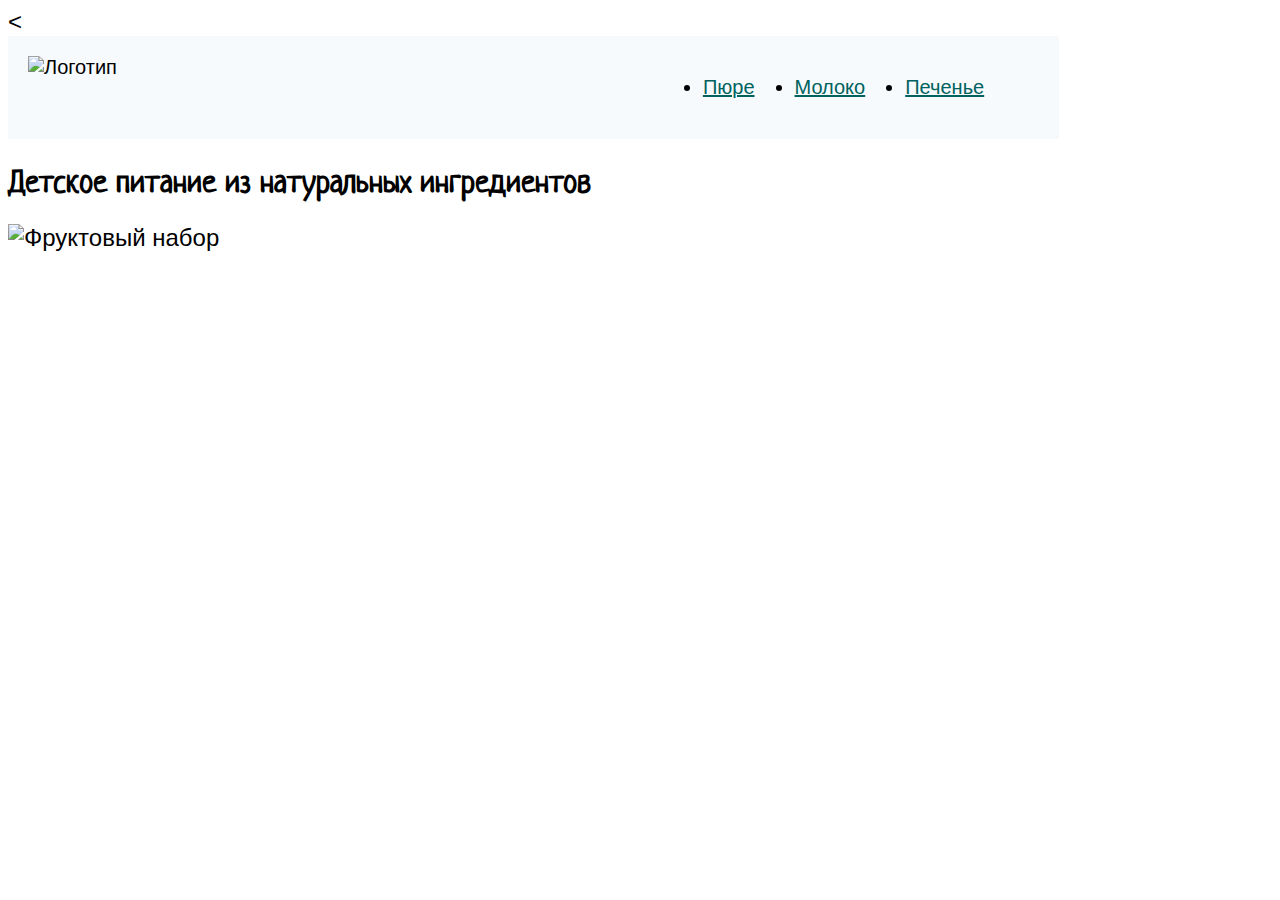
==== index.html @ 73a35a00 "Rename alina2.html to index.html" ====
<!DOCTYPE html>
<html lang="en">
  <head>
    <meta charset="UTF-8" />
    <meta name="viewport" content="width=device-width, initial-scale=1.0" />
    <title>Document</title>
    <link rel="stylesheet" href="reset.css" />
    <link rel="stylesheet" href="style.css" />
    <
    <link rel="preconnect" href="https://fonts.googleapis.com" />
    <link rel="preconnect" href="https://fonts.gstatic.com" crossorigin />
    <link
      href="https://fonts.googleapis.com/css2?family=Neucha&display=swap"
      rel="stylesheet"
    />
  </head>

  <body>
    <section>
      <nav class="site-menu">
        <img
          src="https://frutonyanya.ru/local/templates/frutonyanya/img/header/logo.svg"
          alt="Логотип"
        />
        <ul class="nav-links">
          <li><a href="#">Пюре</a></li>
          <li><a href="#">Молоко</a></li>
          <li><a href="#">Печенье</a></li>
        </ul>
      </nav>

      <main>
        <section class="firstblock">
          <h1>Детское питание из натуральных ингредиентов</h1>
          <div>
            <img
              src="https://i.postimg.cc/52BVp94h/fruits.png"
              alt="Фруктовый набор"
            />
          </div>
        </section>
      </main>
      <footer></footer>
    </section>

    <div></div>
  </body>
</html>
---- style.css ----
:root {
  --text-color: rgb(0, 0, 0);
  --text-color-green: rgb(0, 98, 94);
  --text-color-lightgreen: rgb(246, 250, 252);
}


body {
  padding: 5,5%;
  font-family: "Onest", sans-serif;
  font-size: 24px;
  color: var(--text-color);
 
}

.site-menu {
  display: flex;
  width: 80%;
  background-color: var(--text-color-lightgreen);
  padding: 1em 1em;
  justify-content: space-between;
  font-size: 20px;
  align-items: flex-start;
}

.nav-links {
  display: flex;
  gap: 2em;
  padding-left: 55px;
  padding-right: 55px;
}

.firstblock {
display: flex
width
justify-content: space-between;
}

h1 {
font-family: Neucha;
font-size: 2rem;
}


.h3 {
font-size: 45;
}


a {
  color: var(--text-color-green);
}
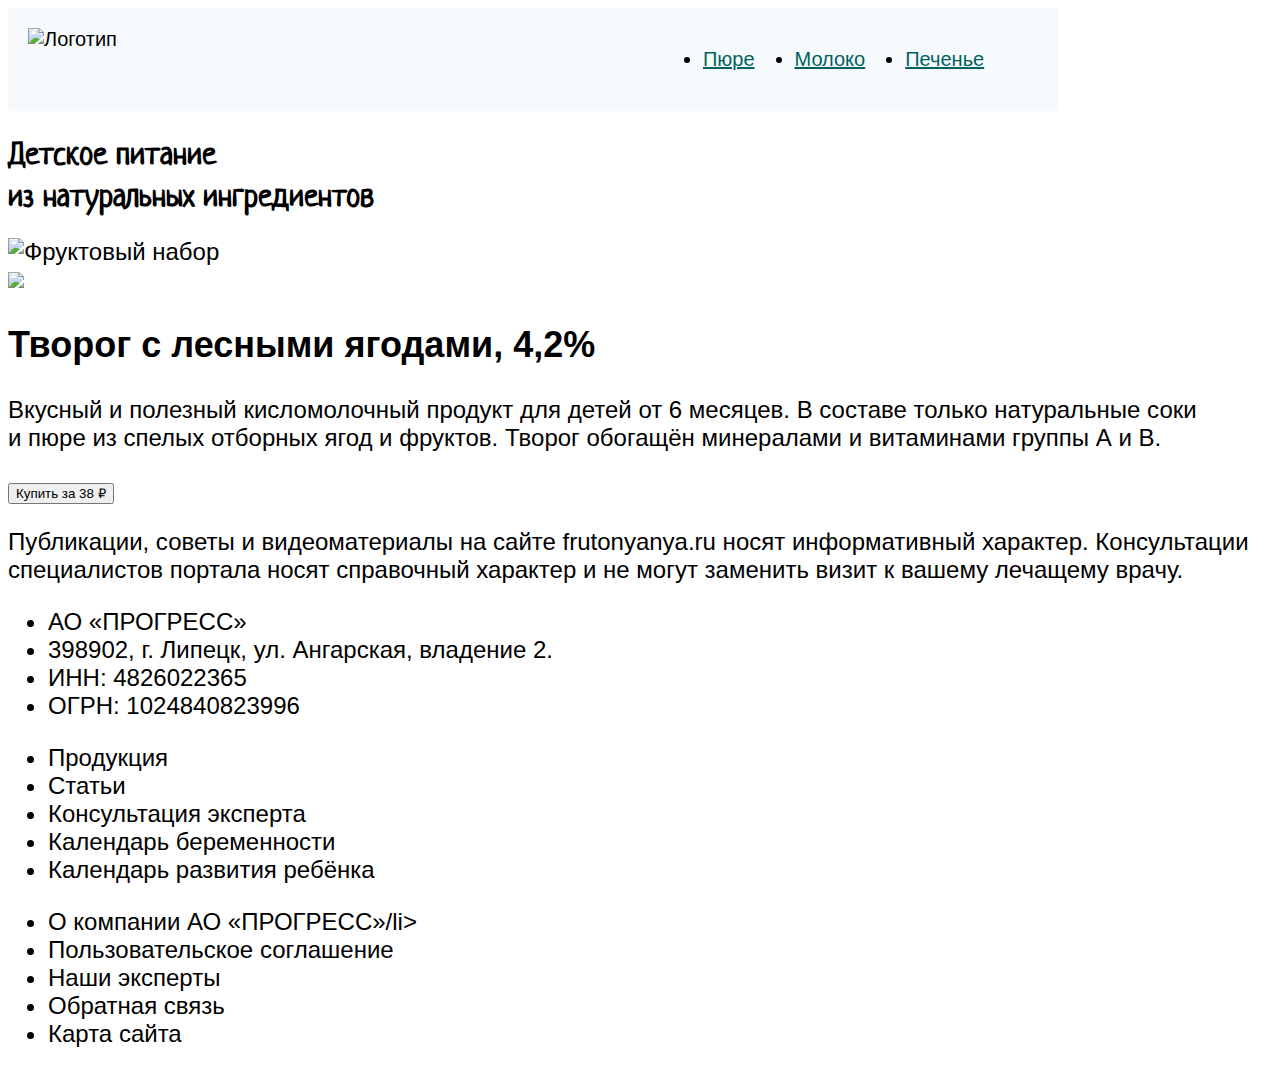
==== commit c19e72ea: "Update index.html final version" ====
--- a/index.html
+++ b/index.html
@@ -1,48 +1,89 @@
 <!DOCTYPE html>
 <html lang="en">
-  <head>
-    <meta charset="UTF-8" />
-    <meta name="viewport" content="width=device-width, initial-scale=1.0" />
-    <title>Document</title>
-    <link rel="stylesheet" href="reset.css" />
-    <link rel="stylesheet" href="style.css" />
-    <
-    <link rel="preconnect" href="https://fonts.googleapis.com" />
-    <link rel="preconnect" href="https://fonts.gstatic.com" crossorigin />
-    <link
-      href="https://fonts.googleapis.com/css2?family=Neucha&display=swap"
-      rel="stylesheet"
-    />
-  </head>
 
-  <body>
-    <section>
+<head>
+  <meta charset="UTF-8" />
+  <meta name="viewport" content="width=device-width, initial-scale=1.0" />
+  <title>Document</title>
+  <link rel="stylesheet" href="reset.css" />
+  <link rel="stylesheet" href="style.css" />
+  <link rel="preconnect" href="https://fonts.googleapis.com" />
+  <link rel="preconnect" href="https://fonts.gstatic.com" crossorigin />
+  <link href="https://fonts.googleapis.com/css2?family=Neucha&display=swap" rel="stylesheet" />
+</head>
+<body>
+  <div class="container">
+    <header>
       <nav class="site-menu">
-        <img
-          src="https://frutonyanya.ru/local/templates/frutonyanya/img/header/logo.svg"
-          alt="Логотип"
-        />
+        <img src="https://frutonyanya.ru/local/templates/frutonyanya/img/header/logo.svg" alt="Логотип" />
         <ul class="nav-links">
           <li><a href="#">Пюре</a></li>
           <li><a href="#">Молоко</a></li>
           <li><a href="#">Печенье</a></li>
         </ul>
       </nav>
+    </header>
 
-      <main>
-        <section class="firstblock">
-          <h1>Детское питание из натуральных ингредиентов</h1>
-          <div>
-            <img
-              src="https://i.postimg.cc/52BVp94h/fruits.png"
-              alt="Фруктовый набор"
-            />
+    <main>
+      <section class="rectangle">
+
+        <h1>Детское питание <br> из натуральных ингредиентов </br></h1>
+        <img class="mainpic" src="https://i.postimg.cc/52BVp94h/fruits.png" alt="Фруктовый набор" />
+      </section>
+
+      <section class="content">
+        <div class="yogurt-pic">
+<img src="https://i.postimg.cc/yY74v8X4/image.png">
+        <div class="content-text">
+          <h2 class="content-title"><div>Творог с лесными ягодами, 4,2%</div></h2>
+          <p class="content-description">Вкусный и полезный кисломолочный продукт для детей от 6 месяцев. В составе только натуральные соки и пюре из спелых отборных ягод и фруктов. Творог обогащён минералами и витаминами группы А и В.</p>
+          <div class="button-container">
+          <button>Купить за 38 ₽</button>
           </div>
-        </section>
-      </main>
-      <footer></footer>
+      </div>
+        </div>
+      </section>
+    </main>
+
+    <section class="footer">
+<div class="footer-content">
+  <div class="footer-left">
+    <p>
+      Публикации, советы и видеоматериалы на сайте frutonyanya.ru носят информативный характер. Консультации специалистов портала носят справочный характер и не могут заменить визит к вашему лечащему врачу.
+    </p>
+    <ul class="footer-menu-ul">
+      <li>АО «ПРОГРЕСС»</li>
+      <li>398902, г. Липецк, ул. Ангарская, владение 2.</li>
+      <li>ИНН: 4826022365</li>
+      <li>ОГРН: 1024840823996</li>
+    </ul>
+  </div>
+<div class="footer-menu">
+  <div class="footer-center">
+    <ul class="footer-menu-ul">
+      <li>Продукция</li>
+      <li>Статьи</li>
+      <li>Консультация эксперта</li>
+      <li>Календарь беременности</li>
+      <li>Календарь развития ребёнка</li>
+    </ul>
+  </div>
+
+  <div class="footer-right">
+    <ul class="footer-menu-ul">
+      <li>О компании АО «ПРОГРЕСС»/li>
+      <li>Пользовательское соглашение</li>
+      <li>Наши эксперты</li>
+      <li>Обратная связь</li>
+      <li>Карта сайта</li>
+    </ul>
+    </div>
+  </div>
+  
+    </div>
+
     </section>
+  </div>
+</body>
 
-    <div></div>
-  </body>
 </html>
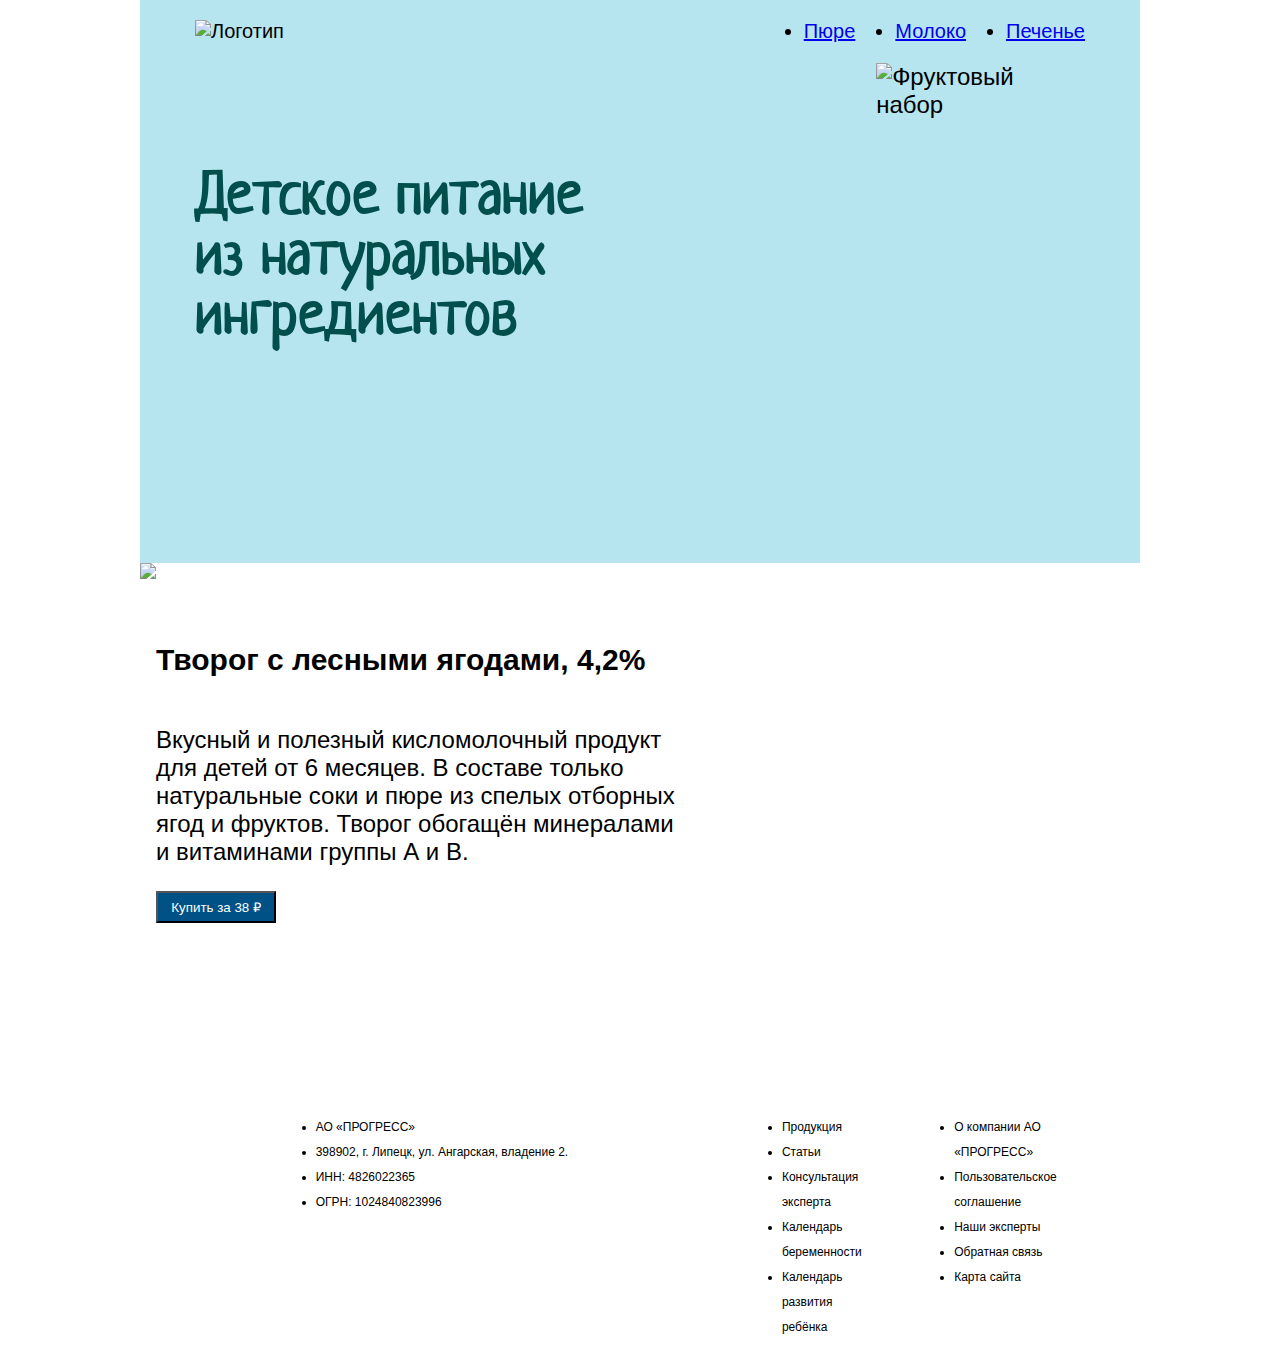
==== commit 0f9fbf3b: "Update index.html" ====
--- a/index.html
+++ b/index.html
@@ -48,9 +48,6 @@
     <section class="footer">
 <div class="footer-content">
   <div class="footer-left">
-    <p>
-      Публикации, советы и видеоматериалы на сайте frutonyanya.ru носят информативный характер. Консультации специалистов портала носят справочный характер и не могут заменить визит к вашему лечащему врачу.
-    </p>
     <ul class="footer-menu-ul">
       <li>АО «ПРОГРЕСС»</li>
       <li>398902, г. Липецк, ул. Ангарская, владение 2.</li>
@@ -71,7 +68,7 @@
 
   <div class="footer-right">
     <ul class="footer-menu-ul">
-      <li>О компании АО «ПРОГРЕСС»/li>
+      <li>О компании АО «ПРОГРЕСС»</li>
       <li>Пользовательское соглашение</li>
       <li>Наши эксперты</li>
       <li>Обратная связь</li>
--- a/style.css
+++ b/style.css
@@ -1,56 +1,163 @@
 :root {
   --text-color: rgb(0, 0, 0);
   --text-color-green: rgb(0, 98, 94);
+  --text-color-darkgreen: rgb(0, 79, 76);
   --text-color-lightgreen: rgb(246, 250, 252);
 }
 
 
 body {
-  padding: 5,5%;
+  margin: 0;
   font-family: "Onest", sans-serif;
   font-size: 24px;
+  width: 100%;
   color: var(--text-color);
- 
-}
-
-.site-menu {
-  display: flex;
-  width: 80%;
-  background-color: var(--text-color-lightgreen);
-  padding: 1em 1em;
-  justify-content: space-between;
-  font-size: 20px;
-  align-items: flex-start;
 }
 
 .nav-links {
   display: flex;
   gap: 2em;
-  padding-left: 55px;
+}
+
+.site-menu {
+  display: flex;
+  width: 100%;
+  padding: 0 55px;
+  justify-content: space-between;
+  font-size: 20px;
+  align-items:center;
+  background-color: rgb(182, 229, 240);
+}
+
+
+header {
+  max-height: 69px;
+  width: 100%;
+  display: flex;
+  justify-content: center;
+  margin: 0;
+  padding: 0;
+  vertical-align: center;
+}
+
+.container {
+  max-width: 1000px;
+  margin: 0 auto; 
+  display: flex;
+  flex-direction: column; 
+  align-items: center; 
+}
+
+.rectangle {
+  display: flex;
+  flex-direction: row;
+  justify-content: space-between;
+  align-items: flex-start;
+  width: 100%;
+  max-width: 1000px;
+  max-height: 500px;
+  min-height: 500px;
+  background-color: rgb(182, 229, 240);
+}
+
+.mainpic {
+  max-width: 100%;
+  max-height: 500px;
+  margin: 0;
   padding-right: 55px;
 }
 
-.firstblock {
-display: flex
-width
-justify-content: space-between;
+
+h1 {
+  font-family: Neucha;
+  line-height: 1em;
+  font-size: 2.5em;
+  color: var(--text-color-darkgreen);
+  padding: 1em 0;
+  padding-left: 55px;
+  justify-content: flex-start;
 }
 
-h1 {
-font-family: Neucha;
-font-size: 2rem;
+.h3 {
+  font-size: 1em;
+  font-weight: bold;
+}
+
+.content {
+  width: 100%;
+  display: flex;
+  justify-content: space-between;
+  flex-direction: row;
+  align-items: baseline;
+  gap: 30px;
+  max-height: 500px;
+}
+
+.content-title {
+  font-size: 30px;
+
+}
+ 
+
+.yogurt-pic {
+display: flex;
+}
+
+.content-text{
+display: flex;
+flex-direction: column;
+align-items: stretch;
+width: 100%;
+max-width: 540px;
+box-sizing: border-box;
+justify-content: space-between;
+margin: 55px 55px 0px 0px;
+flex-grow: 1;
+height: 100%;
+max-height: 500px;
+}
+
+.button-container {
+  align-self: flex-start; 
+  margin-top: auto;
+
+}
+
+button {
+padding: 0.5em 1em;
+text-align: center;
+color: white;
+background-color: #005185;
+}
+
+.footer-menu {
+display: flex;
+flex-direction: row;
+justify-content: flex-start;
+align-items: flex-start;
+gap: 20%;
+}
+
+.footer-left {
+  margin-right: 10%;
+  width: 100%;
+  max-width: 400px;
+  padding-left: 0;
+}
+
+.footer-content {
+  margin-top: 180px;
+  display: flex;
+  justify-content:flex-start;
+  flex-direction: row;
+  gap: 20px;
+  align-items: flex-start;
+  font-size: 0.5em;
+  
+}
+
+.footer-menu-ul {
+  line-height: 25px;
 }
 
 
-.h3 {
-font-size: 45;
-}
-
-
-a {
-  color: var(--text-color-green);
-}
-
-
-
-
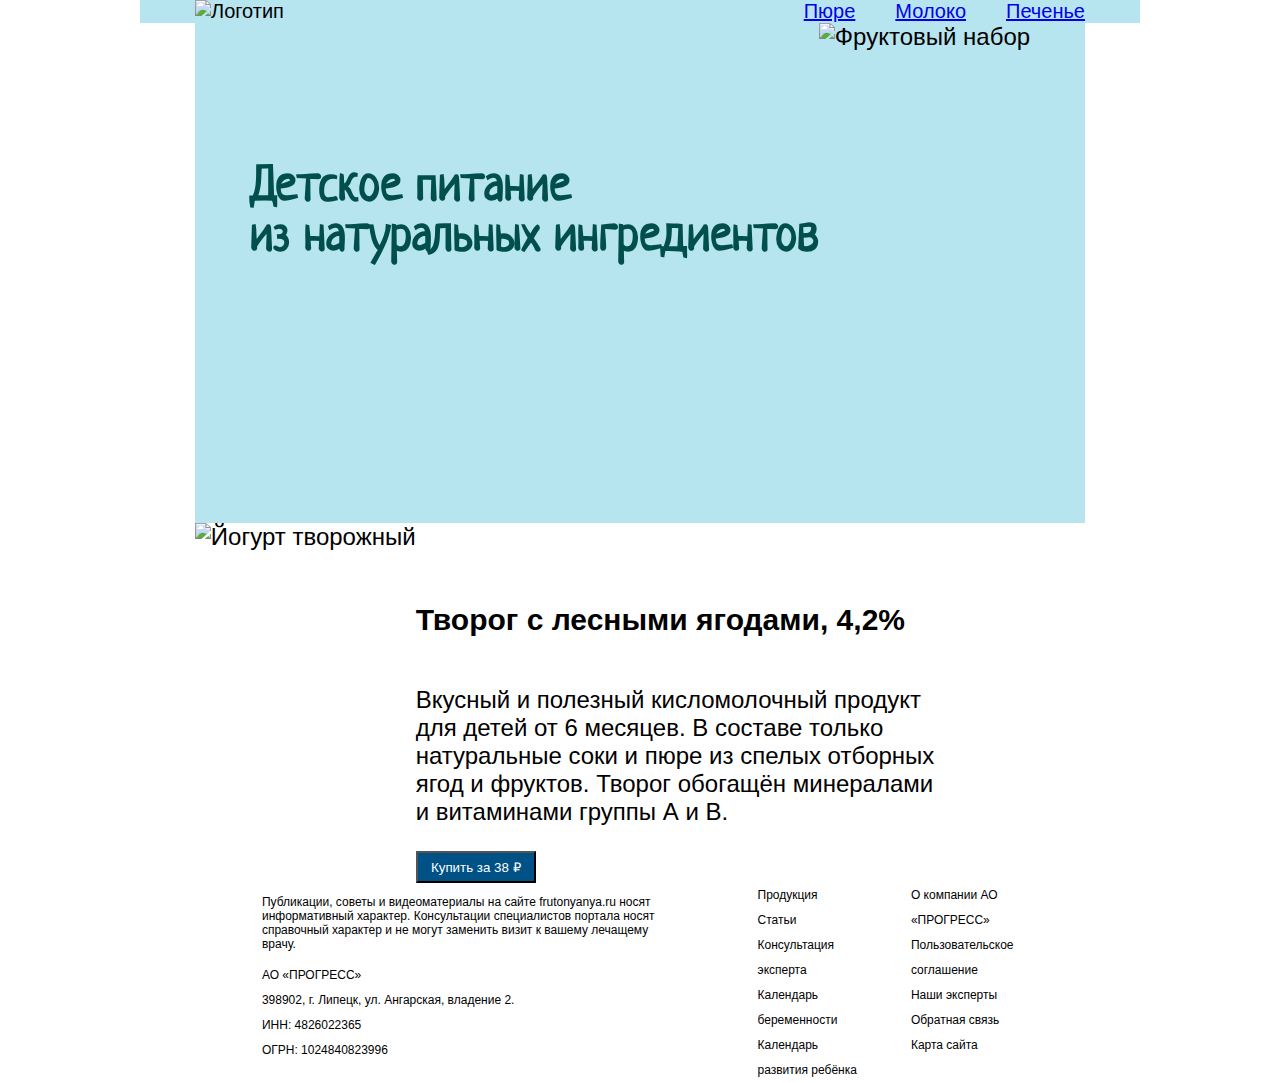
==== commit 0239c2c8: "Update index.html" ====
--- a/index.html
+++ b/index.html
@@ -33,7 +33,7 @@
 
       <section class="content">
         <div class="yogurt-pic">
-<img src="https://i.postimg.cc/yY74v8X4/image.png">
+<img class="yogurt" src="https://i.postimg.cc/yY74v8X4/image.png" alt="Йогурт творожный">
         <div class="content-text">
           <h2 class="content-title"><div>Творог с лесными ягодами, 4,2%</div></h2>
           <p class="content-description">Вкусный и полезный кисломолочный продукт для детей от 6 месяцев. В составе только натуральные соки и пюре из спелых отборных ягод и фруктов. Творог обогащён минералами и витаминами группы А и В.</p>
@@ -48,6 +48,9 @@
     <section class="footer">
 <div class="footer-content">
   <div class="footer-left">
+    <p>
+      Публикации, советы и видеоматериалы на сайте frutonyanya.ru носят информативный характер. Консультации специалистов портала носят справочный характер и не могут заменить визит к вашему лечащему врачу.
+    </p>
     <ul class="footer-menu-ul">
       <li>АО «ПРОГРЕСС»</li>
       <li>398902, г. Липецк, ул. Ангарская, владение 2.</li>
--- a/style.css
+++ b/style.css
@@ -5,6 +5,11 @@
   --text-color-lightgreen: rgb(246, 250, 252);
 }
 
+ul {
+  list-style: none;
+  padding: 0; 
+  margin: 0; 
+}
 
 body {
   margin: 0;
@@ -71,9 +76,9 @@
 h1 {
   font-family: Neucha;
   line-height: 1em;
-  font-size: 2.5em;
+  font-size: 2.1em;
   color: var(--text-color-darkgreen);
-  padding: 1em 0;
+  padding: 2em 0;
   padding-left: 55px;
   justify-content: flex-start;
 }
@@ -103,6 +108,11 @@
 display: flex;
 }
 
+.yogurt {
+display: flex;
+max-width: 459.75px;
+}
+
 .content-text{
 display: flex;
 flex-direction: column;
@@ -111,6 +121,8 @@
 max-width: 540px;
 box-sizing: border-box;
 justify-content: space-between;
+padding-left: 27;
+padding-top: 27;
 margin: 55px 55px 0px 0px;
 flex-grow: 1;
 height: 100%;
@@ -146,7 +158,6 @@
 }
 
 .footer-content {
-  margin-top: 180px;
   display: flex;
   justify-content:flex-start;
   flex-direction: row;
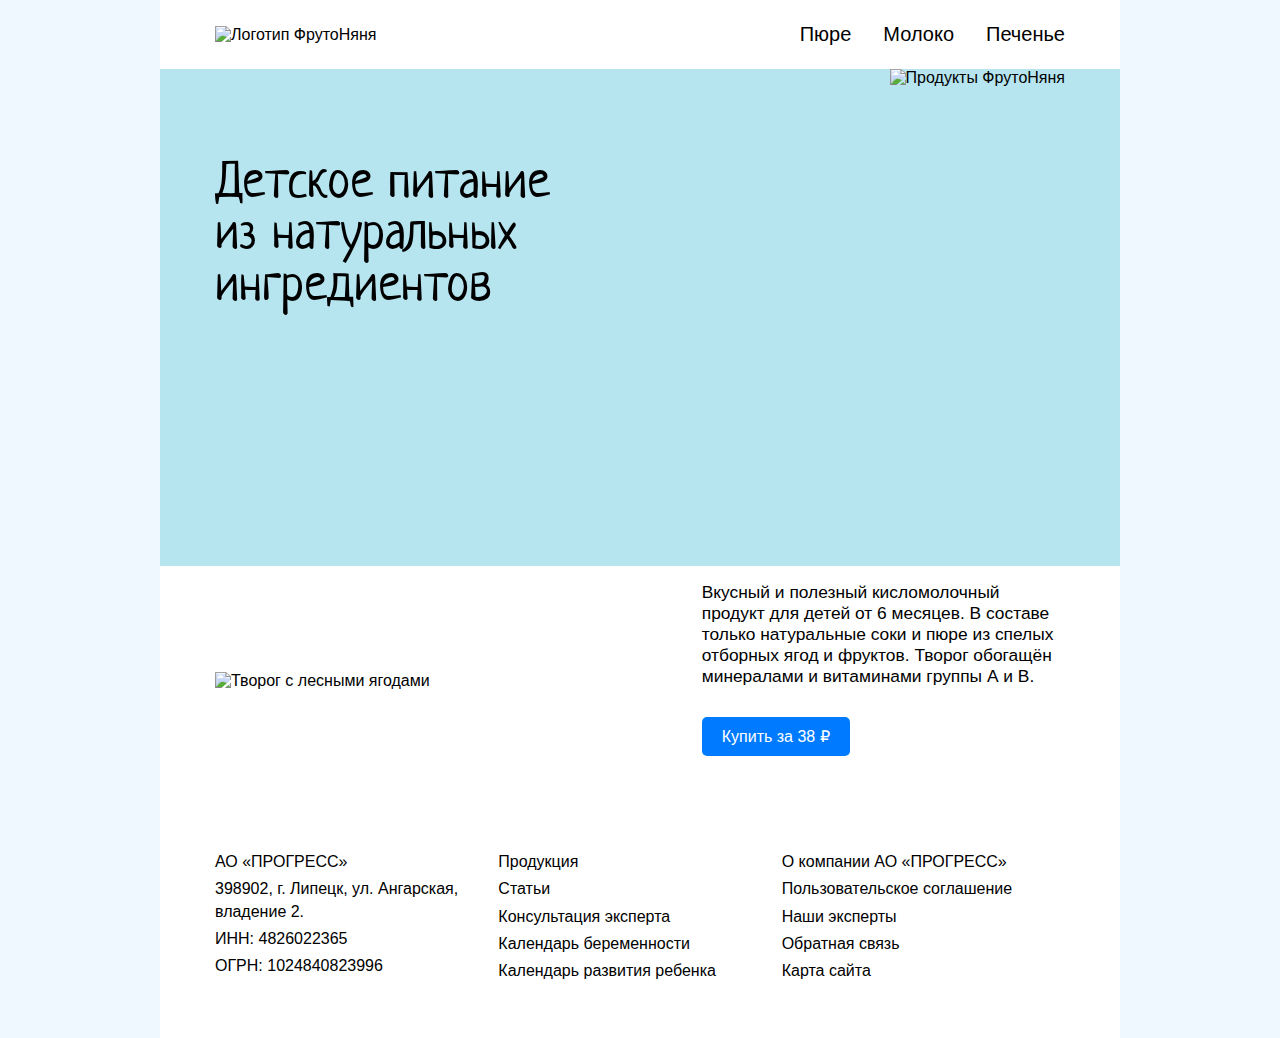
==== commit 7dd850da: "Update index.html" ====
--- a/index.html
+++ b/index.html
@@ -1,89 +1,68 @@
 <!DOCTYPE html>
-<html lang="en">
+<html lang="ru">
+<head>
+    <meta charset="UTF-8">
+    <meta name="viewport" content="width=device-width, initial-scale=1.0">
+    <title>ФрутоНяня</title>
+    <link rel="stylesheet" href="style.css">
+   <link rel="preconnect" href="https://fonts.googleapis.com">
+  <link rel="preconnect" href="https://fonts.gstatic.com" crossorigin >
+  <link href="https://fonts.googleapis.com/css2?family=Neucha&display=swap" rel="stylesheet" />
 
-<head>
-  <meta charset="UTF-8" />
-  <meta name="viewport" content="width=device-width, initial-scale=1.0" />
-  <title>Document</title>
-  <link rel="stylesheet" href="reset.css" />
-  <link rel="stylesheet" href="style.css" />
-  <link rel="preconnect" href="https://fonts.googleapis.com" />
-  <link rel="preconnect" href="https://fonts.gstatic.com" crossorigin />
-  <link href="https://fonts.googleapis.com/css2?family=Neucha&display=swap" rel="stylesheet" />
 </head>
 <body>
-  <div class="container">
-    <header>
-      <nav class="site-menu">
-        <img src="https://frutonyanya.ru/local/templates/frutonyanya/img/header/logo.svg" alt="Логотип" />
-        <ul class="nav-links">
-          <li><a href="#">Пюре</a></li>
-          <li><a href="#">Молоко</a></li>
-          <li><a href="#">Печенье</a></li>
-        </ul>
-      </nav>
-    </header>
+    <div class="container"> 
+        <header>
+            <div class="logo">
+                <img src="https://frutonyanya.ru/local/templates/frutonyanya/img/header/logo.svg" alt="Логотип ФрутоНяня">
+            </div>
+            <nav>
+                <ul>
+                    <li><a href="#">Пюре</a></li>
+                    <li><a href="#">Молоко</a></li>
+                    <li><a href="#">Печенье</a></li>
+                </ul>
+            </nav>
+        </header>
 
-    <main>
-      <section class="rectangle">
+        <main>
+            <section class="hero">
+                <h1>Детское питание <br> из натуральных <br> ингредиентов</h1>
+                <img src="https://i.postimg.cc/52BVp94h/fruits.png" alt="Продукты ФрутоНяня" class="hero-image">
+            </section>
 
-        <h1>Детское питание <br> из натуральных ингредиентов </br></h1>
-        <img class="mainpic" src="https://i.postimg.cc/52BVp94h/fruits.png" alt="Фруктовый набор" />
-      </section>
+            <section class="product">
+                <img src="https://i.postimg.cc/yY74v8X4/image.png" alt="Творог с лесными ягодами" class="product-image">
+                <div class="product-info">
+                    <h2>Творог с лесными ягодами, 4,2%</h2>
+                    <p>Вкусный и полезный кисломолочный продукт для детей от 6 месяцев. В составе только натуральные соки и пюре из спелых отборных ягод и фруктов. Творог обогащён минералами и витаминами группы А и В.</p>
+                    <button>Купить за 38 ₽</button>
+                </div>
+            </section>
 
-      <section class="content">
-        <div class="yogurt-pic">
-<img class="yogurt" src="https://i.postimg.cc/yY74v8X4/image.png" alt="Йогурт творожный">
-        <div class="content-text">
-          <h2 class="content-title"><div>Творог с лесными ягодами, 4,2%</div></h2>
-          <p class="content-description">Вкусный и полезный кисломолочный продукт для детей от 6 месяцев. В составе только натуральные соки и пюре из спелых отборных ягод и фруктов. Творог обогащён минералами и витаминами группы А и В.</p>
-          <div class="button-container">
-          <button>Купить за 38 ₽</button>
-          </div>
-      </div>
-        </div>
-      </section>
-    </main>
-
-    <section class="footer">
-<div class="footer-content">
-  <div class="footer-left">
-    <p>
-      Публикации, советы и видеоматериалы на сайте frutonyanya.ru носят информативный характер. Консультации специалистов портала носят справочный характер и не могут заменить визит к вашему лечащему врачу.
-    </p>
-    <ul class="footer-menu-ul">
-      <li>АО «ПРОГРЕСС»</li>
-      <li>398902, г. Липецк, ул. Ангарская, владение 2.</li>
-      <li>ИНН: 4826022365</li>
-      <li>ОГРН: 1024840823996</li>
-    </ul>
-  </div>
-<div class="footer-menu">
-  <div class="footer-center">
-    <ul class="footer-menu-ul">
-      <li>Продукция</li>
-      <li>Статьи</li>
-      <li>Консультация эксперта</li>
-      <li>Календарь беременности</li>
-      <li>Календарь развития ребёнка</li>
-    </ul>
-  </div>
-
-  <div class="footer-right">
-    <ul class="footer-menu-ul">
-      <li>О компании АО «ПРОГРЕСС»</li>
-      <li>Пользовательское соглашение</li>
-      <li>Наши эксперты</li>
-      <li>Обратная связь</li>
-      <li>Карта сайта</li>
-    </ul>
-    </div>
-  </div>
-  
-    </div>
-
-    </section>
-  </div>
+            <section class="footer-info">
+                <div class="column">
+                    <p>АО «ПРОГРЕСС»</p>
+                    <p>398902, г. Липецк, ул. Ангарская, владение 2.</p>
+                    <p>ИНН: 4826022365</p>
+                    <p>ОГРН: 1024840823996</p>
+                </div>
+                <div class="column">
+                  <p><a href="#">Продукция</a></p>
+                  <p><a href="#">Статьи</a></p>
+                  <p><a href="#">Консультация эксперта</a></p>
+                  <p><a href="#">Календарь беременности</a></p>
+                  <p><a href="#">Календарь развития ребенка</a></p>
+                </div>
+                 <div class="column">
+                    <p><a href="#">О компании АО «ПРОГРЕСС»</a></p>
+                    <p><a href="#">Пользовательское соглашение</a></p>
+                    <p><a href="#">Наши эксперты</a></p>
+                    <p><a href="#">Обратная связь</a></p>
+                    <p><a href="#">Карта сайта</a></p>
+                </div>
+            </section>
+        </main>
+    </div> 
 </body>
-
 </html>
--- a/style.css
+++ b/style.css
@@ -1,174 +1,214 @@
-:root {
-  --text-color: rgb(0, 0, 0);
-  --text-color-green: rgb(0, 98, 94);
-  --text-color-darkgreen: rgb(0, 79, 76);
-  --text-color-lightgreen: rgb(246, 250, 252);
+body {
+  font-family: "Onest", sans-serif;
+  margin: 0;
+  padding: 0;
+  background-color: #f0f8ff;
+}
+
+a {
+  text-decoration: none;
+  color: inherit;
 }
 
 ul {
   list-style: none;
-  padding: 0; 
-  margin: 0; 
-}
-
-body {
+  padding: 0;
   margin: 0;
-  font-family: "Onest", sans-serif;
-  font-size: 24px;
-  width: 100%;
-  color: var(--text-color);
-}
-
-.nav-links {
-  display: flex;
-  gap: 2em;
-}
-
-.site-menu {
-  display: flex;
-  width: 100%;
-  padding: 0 55px;
-  justify-content: space-between;
-  font-size: 20px;
-  align-items:center;
-  background-color: rgb(182, 229, 240);
-}
-
-
-header {
-  max-height: 69px;
-  width: 100%;
-  display: flex;
-  justify-content: center;
-  margin: 0;
-  padding: 0;
-  vertical-align: center;
 }
 
 .container {
   max-width: 1000px;
-  margin: 0 auto; 
-  display: flex;
-  flex-direction: column; 
-  align-items: center; 
-}
-
-.rectangle {
-  display: flex;
-  flex-direction: row;
+  margin: 0 auto;
+  padding: 0 20px; 
+  box-sizing: border-box; 
+}
+
+header {
+  position: relative;
+  height: 69px;
+  display: flex;
   justify-content: space-between;
-  align-items: flex-start;
-  width: 100%;
-  max-width: 1000px;
-  max-height: 500px;
-  min-height: 500px;
-  background-color: rgb(182, 229, 240);
-}
-
-.mainpic {
-  max-width: 100%;
-  max-height: 500px;
-  margin: 0;
-  padding-right: 55px;
-}
-
-
-h1 {
-  font-family: Neucha;
-  line-height: 1em;
-  font-size: 2.1em;
-  color: var(--text-color-darkgreen);
-  padding: 2em 0;
-  padding-left: 55px;
-  justify-content: flex-start;
-}
-
-.h3 {
+  align-items: center;
+  background-color: white;
+}
+
+.logo img {
+  height: 50px;
+  margin-left:55px;
+}
+
+nav ul {
+  display: flex;
+  margin-right: 55px;
+}
+
+nav li {
+  margin-left: 32px;
+}
+nav li:first-child {
+  margin-left: 0;
+}
+
+nav a {
+  color: #0625E;
+  font-size:20px;
+}
+.hero {
+  position: relative; 
+  height: 397px;
+  background-color: #B6E5F0;
+  padding: 50px 0; 
+  text-align: left; 
+}
+
+.hero h1 {
+  font-family: 'Neucha'; 
+  font-size: 52.09px; 
+  font-weight: 100;
+  margin-bottom: 20px;
+  margin-left:55px;
+  color: #0625E;
+  max-width: 50%;
+  line-height: 51.4px;
+}
+.hero-image {
+  position: absolute;
+  top: 0;
+  right: 55px;
+  width: auto;      
+  height: 100%;       
+  object-fit: contain;
+  z-index: 0;
+}
+
+.product {
+  display: flex;
+  flex-direction: row; 
+  align-items: center;   
+  padding: 40px 0; 
+  background-color: white;
+  
+}
+.product-image{
+width: 459.75px;
+height: auto;
+margin-left:55px;
+margin-right: 27px;
+}
+
+.product-info {
+flex: 1;
+margin-right:55px;
+margin-top:-120px;
+}
+
+.product-info h2 {
+  font-size: 24px;
+  color: #0625E; 
+  margin-bottom:20px;
+}
+
+.product-info p {
+
+  font-size:17.36px;
+  margin-bottom:30px;
+}
+
+.product-info button {
+  background-color: #007bff;
+  color: white;
+  padding: 10px 20px;
+  border: none;
+  border-radius: 5px;
+  cursor: pointer;
   font-size: 1em;
-  font-weight: bold;
-}
-
-.content {
-  width: 100%;
-  display: flex;
-  justify-content: space-between;
-  flex-direction: row;
-  align-items: baseline;
-  gap: 30px;
-  max-height: 500px;
-}
-
-.content-title {
-  font-size: 30px;
-
-}
- 
-
-.yogurt-pic {
-display: flex;
-}
-
-.yogurt {
-display: flex;
-max-width: 459.75px;
-}
-
-.content-text{
-display: flex;
-flex-direction: column;
-align-items: stretch;
-width: 100%;
-max-width: 540px;
-box-sizing: border-box;
-justify-content: space-between;
-padding-left: 27;
-padding-top: 27;
-margin: 55px 55px 0px 0px;
-flex-grow: 1;
-height: 100%;
-max-height: 500px;
-}
-
-.button-container {
-  align-self: flex-start; 
-  margin-top: auto;
-
-}
-
-button {
-padding: 0.5em 1em;
-text-align: center;
-color: white;
-background-color: #005185;
-}
-
-.footer-menu {
-display: flex;
-flex-direction: row;
-justify-content: flex-start;
-align-items: flex-start;
-gap: 20%;
-}
-
-.footer-left {
-  margin-right: 10%;
-  width: 100%;
-  max-width: 400px;
-  padding-left: 0;
-}
-
-.footer-content {
-  display: flex;
-  justify-content:flex-start;
-  flex-direction: row;
-  gap: 20px;
-  align-items: flex-start;
-  font-size: 0.5em;
-  
-}
-
-.footer-menu-ul {
-  line-height: 25px;
-}
-
-
+  transition: background-color 0.3s ease;
+}
+
+.product-info button:hover {
+  background-color: #0056b3;
+}
+
+
+.footer-info {
+  display: flex;
+  justify-content: space-around;
+  padding: 40px 55px; 
+  background-color: white; 
+  flex-wrap: wrap; 
+}
+
+.footer-info .column {
+  flex: 1;      
+  min-width: 250px; 
+  margin: 10px 0;  
+  text-align: left;
+}
+
+.footer-info p {
+  margin: 5px 0;
+  line-height: 1.4; 
+}
+
+
+
+@media (max-width: 1000px) { 
+  .container {
+    padding: 0 20px; 
+  }
+    .hero-image {
+      right: -20px; 
+  }
+}
+
+@media (max-width: 768px) {  
+  header {
+      flex-direction: column;
+  }
+
+  nav ul {
+      margin-top: 10px;
+  }
+
+    nav li {
+      margin: 5px 0; 
+  }
+
+  .hero {
+      text-align: center; 
+      padding-bottom: 20px; 
+  }
+
+  .hero h1{
+    max-width: 100%; 
+    font-size: 2em; 
+
+  }
+
+  .hero-image {
+      position: relative;  
+      width: 80%;     
+      max-height: 300px;
+      margin: 0 auto;
+      display: block;
+      right: 0; 
+  }
+
+  .product {
+    flex-direction: column;
+  }
+  .product-image {
+    max-width: 80%;
+    margin: 0 auto 20px;
+  }
+
+  .footer-info {
+      flex-direction: column;
+      align-items: center; 
+      padding: 40px 20px; 
+  }
+      .footer-info .column {
+      width: 100%; 
+      text-align: center; 
+  }
+}
